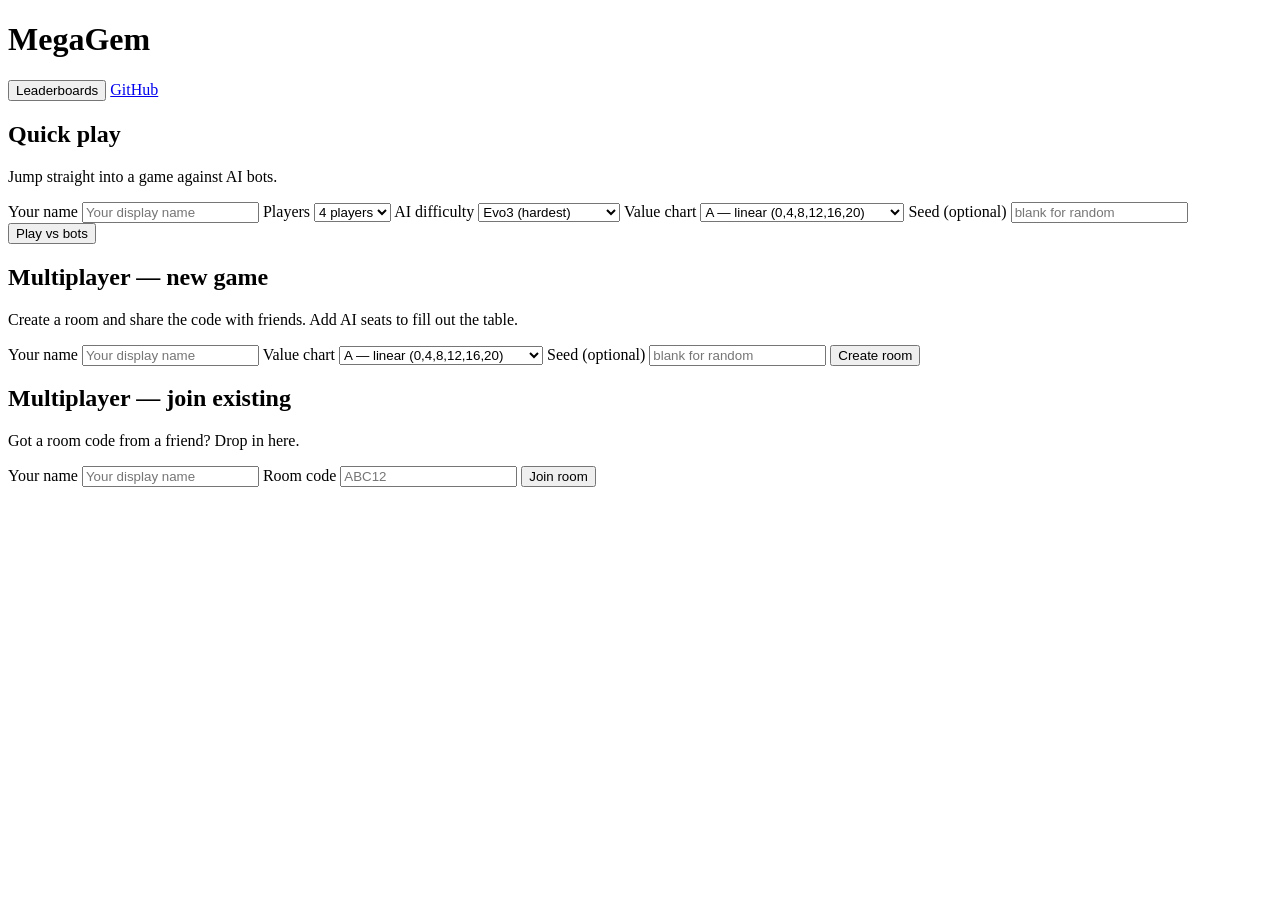
==== web/index.html @ e4fd19e8 "Replace single-player mode with quick-play room filled with bots Remove the standalone offline singl" ====
<!DOCTYPE html>
<html lang="en">
<head>
    <meta charset="UTF-8">
    <meta name="viewport" content="width=device-width, initial-scale=1.0">
    <title>MegaGem</title>
    <link rel="stylesheet" href="/static/style.css">
</head>
<body>
    <header class="topbar">
        <h1>MegaGem</h1>
        <div class="topbar-actions">
            <span id="conn-status" class="conn-status" hidden></span>
            <button id="topbar-leaderboard" class="ghost">Leaderboards</button>
            <a href="https://github.com/Lachy-Dauth/mega-gem" class="ghost" target="_blank" rel="noopener">GitHub</a>
            <button id="leave" class="ghost" hidden>Leave room</button>
        </div>
    </header>

    <main id="app">

        <!-- ===================== MENU ===================== -->
        <section id="screen-menu" class="screen">
            <div class="card">
                <h2>Quick play</h2>
                <p class="muted">Jump straight into a game against AI bots.</p>
                <label class="field">
                    <span>Your name</span>
                    <input id="menu-name-quick" type="text" maxlength="20" placeholder="Your display name">
                </label>
                <label class="field">
                    <span>Players</span>
                    <select id="menu-num-players">
                        <option value="3">3 players</option>
                        <option value="4" selected>4 players</option>
                        <option value="5">5 players</option>
                    </select>
                </label>
                <label class="field">
                    <span>AI difficulty</span>
                    <select id="menu-ai-kind">
                        <option value="random">Random (very easy)</option>
                        <option value="heuristic">Heuristic (medium)</option>
                        <option value="evolved">Evolved (hard)</option>
                        <option value="evo2">Evo2 (harder)</option>
                        <option value="evo3" selected>Evo3 (hardest)</option>
                    </select>
                </label>
                <label class="field">
                    <span>Value chart</span>
                    <select id="menu-chart-quick">
                        <option value="A" selected>A — linear (0,4,8,12,16,20)</option>
                        <option value="B">B — reverse linear (20..0)</option>
                        <option value="C">C — slow start (0,2,5,9,14,20)</option>
                        <option value="D">D — penalised end (20..0)</option>
                        <option value="E">E — peaks at 3 (0,4,10,18,6,0)</option>
                    </select>
                </label>
                <label class="field">
                    <span>Seed (optional)</span>
                    <input id="menu-seed-quick" type="number" placeholder="blank for random">
                </label>
                <button id="menu-quick-play" class="primary">Play vs bots</button>
            </div>

            <div class="card">
                <h2>Multiplayer — new game</h2>
                <p class="muted">Create a room and share the code with friends. Add AI seats
                to fill out the table.</p>
                <label class="field">
                    <span>Your name</span>
                    <input id="menu-name" type="text" maxlength="20" placeholder="Your display name">
                </label>
                <label class="field">
                    <span>Value chart</span>
                    <select id="menu-chart">
                        <option value="A" selected>A — linear (0,4,8,12,16,20)</option>
                        <option value="B">B — reverse linear (20..0)</option>
                        <option value="C">C — slow start (0,2,5,9,14,20)</option>
                        <option value="D">D — penalised end (20..0)</option>
                        <option value="E">E — peaks at 3 (0,4,10,18,6,0)</option>
                    </select>
                </label>
                <label class="field">
                    <span>Seed (optional)</span>
                    <input id="menu-seed" type="number" placeholder="blank for random">
                </label>
                <button id="menu-create" class="primary">Create room</button>
            </div>

            <div class="card">
                <h2>Multiplayer — join existing</h2>
                <p class="muted">Got a room code from a friend? Drop in here.</p>
                <label class="field">
                    <span>Your name</span>
                    <input id="menu-name-join" type="text" maxlength="20" placeholder="Your display name">
                </label>
                <label class="field">
                    <span>Room code</span>
                    <input id="menu-code" type="text" maxlength="8" placeholder="ABC12" autocapitalize="characters" style="text-transform: uppercase">
                </label>
                <button id="menu-join" class="primary">Join room</button>
            </div>
        </section>

        <!-- ===================== LOBBY ===================== -->
        <section id="screen-lobby" class="screen" hidden>
            <div class="card">
                <h2>Room <span id="lobby-code" class="mono"></span></h2>
                <p class="muted">Share the code (or the URL) so friends can join.</p>
                <div class="row">
                    <label class="field grow">
                        <span>Value chart</span>
                        <select id="lobby-chart" disabled>
                            <option value="A">A — linear</option>
                            <option value="B">B — reverse linear</option>
                            <option value="C">C — slow start</option>
                            <option value="D">D — penalised end</option>
                            <option value="E">E — peaks at 3</option>
                        </select>
                    </label>
                    <label class="field grow">
                        <span>Seed</span>
                        <input id="lobby-seed" type="number" placeholder="random" disabled>
                    </label>
                </div>

                <h3>Seats (<span id="lobby-count">0</span>/5)</h3>
                <ul id="lobby-slots" class="slot-list"></ul>

                <div id="host-controls" class="row" hidden>
                    <label class="field grow">
                        <span>Add AI</span>
                        <select id="lobby-ai-kind">
                            <option value="random">Random (very easy)</option>
                            <option value="heuristic">Heuristic (medium)</option>
                            <option value="evolved">Evolved (hard)</option>
                            <option value="evo2">Evo2 (harder)</option>
                            <option value="evo3" selected>Evo3 (hardest)</option>
                        </select>
                    </label>
                    <button id="lobby-add-ai" class="secondary">Add AI seat</button>
                </div>
                <button id="lobby-start" class="primary" hidden>Start game</button>
                <p id="lobby-status" class="muted"></p>
            </div>
        </section>

        <!-- ===================== GAME ===================== -->
        <section id="screen-game" class="screen" hidden>
            <div class="game-grid">
                <!-- Public board -->
                <div class="card board">
                    <div class="board-header">
                        <span>Round <b id="g-round">0</b></span>
                        <span>Chart <b id="g-chart">A</b></span>
                        <span>Auction left: <b id="g-auction-left">0</b></span>
                        <span>Gem deck: <b id="g-gem-left">0</b></span>
                    </div>
                    <div class="auction-row">
                        <div>
                            <h3>Up for auction</h3>
                            <div id="g-auction" class="auction-card">—</div>
                        </div>
                        <div class="grow">
                            <h3>Revealed gems</h3>
                            <div id="g-revealed" class="gem-row"></div>
                        </div>
                    </div>
                    <div>
                        <h3>Value display</h3>
                        <div id="g-display" class="gem-row"></div>
                    </div>
                    <div>
                        <h3>Active missions</h3>
                        <ul id="g-missions" class="mission-list"></ul>
                    </div>
                </div>

                <!-- Players -->
                <div class="card">
                    <h3>Players</h3>
                    <ul id="g-players" class="player-list"></ul>
                </div>

                <!-- Your seat -->
                <div class="card you">
                    <h3>You — <span id="g-you-name"></span></h3>
                    <div class="you-stats">
                        <span>Coins: <b id="g-you-coins">0</b></span>
                        <span>Hand: <span id="g-you-hand-count">0</span></span>
                    </div>
                    <div>
                        <h4>Your hand</h4>
                        <div id="g-you-hand" class="gem-row"></div>
                    </div>
                    <div>
                        <h4>Your collection</h4>
                        <div id="g-you-collection" class="gem-row"></div>
                    </div>
                    <div id="g-bid-panel" hidden>
                        <h4>Your bid</h4>
                        <p class="muted" id="g-bid-hint"></p>
                        <div class="row">
                            <input id="g-bid-input" type="number" min="0" value="0">
                            <button id="g-bid-submit" class="primary">Submit</button>
                        </div>
                    </div>
                    <div id="g-reveal-panel" hidden>
                        <h4>Choose a gem to reveal</h4>
                        <p class="muted">Click one of your hand gems above to reveal it into the value display.</p>
                    </div>
                    <div id="g-waiting" class="muted"></div>
                </div>

                <!-- Log -->
                <div class="card log-card">
                    <h3>Round log</h3>
                    <div id="g-log" class="log"></div>
                </div>
            </div>
        </section>

        <!-- ===================== LEADERBOARD ===================== -->
        <section id="screen-leaderboard" class="screen" hidden>
            <div class="card leaderboard-card">
                <h2>Bot leaderboards</h2>
                <p class="muted">
                    Win rate of each AI bot across recorded multiplayer games
                    where there was exactly one human seat. Updates whenever a
                    game finishes on this server.
                </p>
                <div id="leaderboard-stats" class="muted leaderboard-stats"></div>
                <div id="leaderboard-tables" class="leaderboard-tables">
                    <p class="muted">Loading…</p>
                </div>
                <div class="row">
                    <button id="leaderboard-refresh" class="secondary">Refresh</button>
                    <button id="leaderboard-back" class="primary">Back</button>
                </div>
            </div>
        </section>

        <!-- ===================== SCORES ===================== -->
        <section id="screen-end" class="screen" hidden>
            <div class="card">
                <h2>Final scores</h2>
                <ol id="end-scores" class="score-list"></ol>
                <button id="end-back" class="primary">Back to menu</button>
            </div>
        </section>

        <!-- ===================== CHAT (lobby + game) ===================== -->
        <div id="chat-panel" class="card chat-card" hidden>
            <h3>Chat</h3>
            <div id="chat-messages" class="chat-messages"></div>
            <form id="chat-form" class="chat-input-row" autocomplete="off">
                <input id="chat-input" type="text" maxlength="200" placeholder="Say something…">
                <button id="chat-send" type="submit" class="secondary">Send</button>
            </form>
        </div>

    </main>

    <div id="toast" class="toast" hidden></div>

    <script src="/static/app.js" type="module"></script>
</body>
</html>
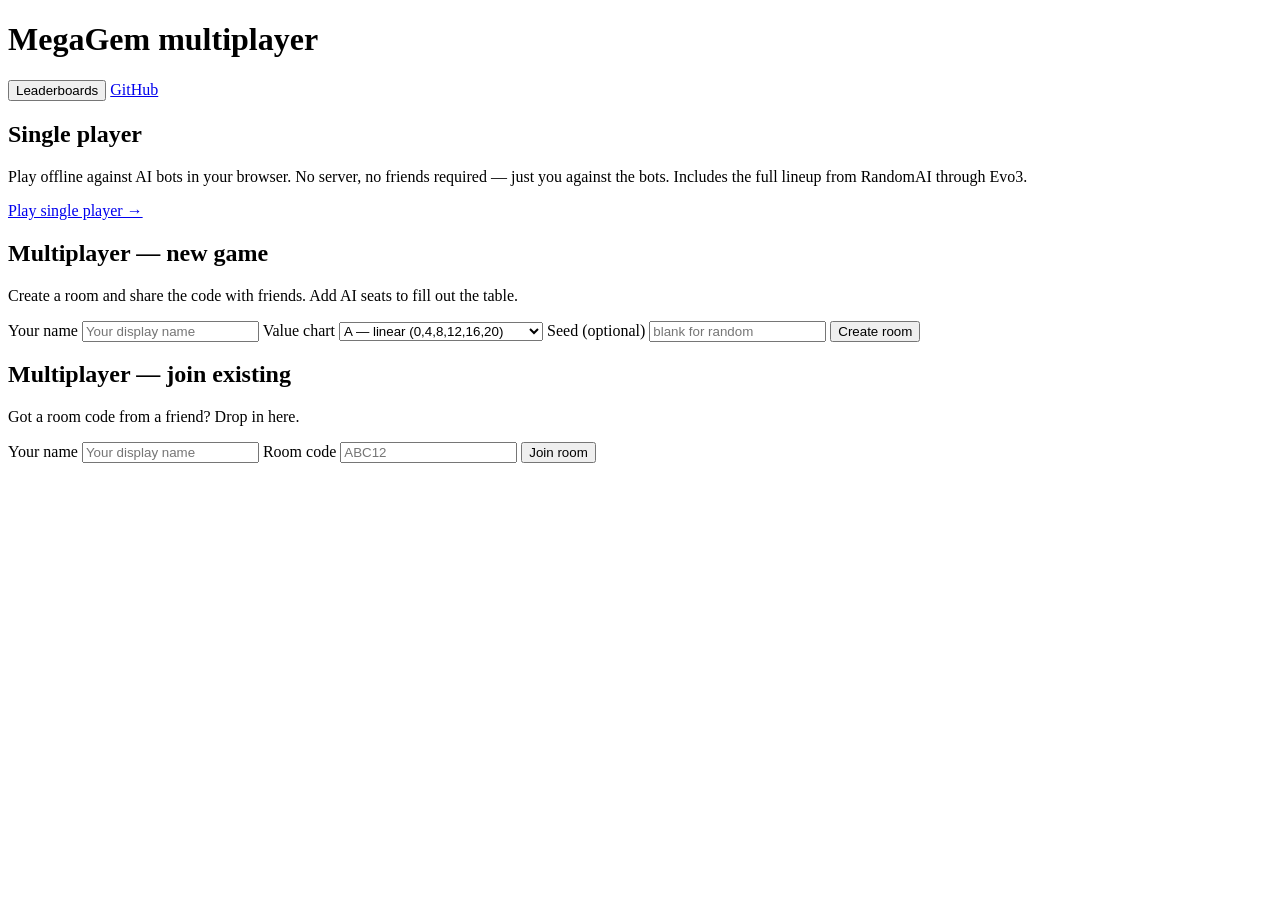
==== commit 475a4f03: "Redesign desktop game layout to 3 columns: game | log | chat On desktop (>=1100px), the game screen " ====
--- a/web/index.html
+++ b/web/index.html
@@ -3,12 +3,12 @@
 <head>
     <meta charset="UTF-8">
     <meta name="viewport" content="width=device-width, initial-scale=1.0">
-    <title>MegaGem</title>
+    <title>MegaGem Multiplayer</title>
     <link rel="stylesheet" href="/static/style.css">
 </head>
 <body>
     <header class="topbar">
-        <h1>MegaGem</h1>
+        <h1>MegaGem <span class="subtle">multiplayer</span></h1>
         <div class="topbar-actions">
             <span id="conn-status" class="conn-status" hidden></span>
             <button id="topbar-leaderboard" class="ghost">Leaderboards</button>
@@ -21,46 +21,14 @@
 
         <!-- ===================== MENU ===================== -->
         <section id="screen-menu" class="screen">
-            <div class="card">
-                <h2>Quick play</h2>
-                <p class="muted">Jump straight into a game against AI bots.</p>
-                <label class="field">
-                    <span>Your name</span>
-                    <input id="menu-name-quick" type="text" maxlength="20" placeholder="Your display name">
-                </label>
-                <label class="field">
-                    <span>Players</span>
-                    <select id="menu-num-players">
-                        <option value="3">3 players</option>
-                        <option value="4" selected>4 players</option>
-                        <option value="5">5 players</option>
-                    </select>
-                </label>
-                <label class="field">
-                    <span>AI difficulty</span>
-                    <select id="menu-ai-kind">
-                        <option value="random">Random (very easy)</option>
-                        <option value="heuristic">Heuristic (medium)</option>
-                        <option value="evolved">Evolved (hard)</option>
-                        <option value="evo2">Evo2 (harder)</option>
-                        <option value="evo3" selected>Evo3 (hardest)</option>
-                    </select>
-                </label>
-                <label class="field">
-                    <span>Value chart</span>
-                    <select id="menu-chart-quick">
-                        <option value="A" selected>A — linear (0,4,8,12,16,20)</option>
-                        <option value="B">B — reverse linear (20..0)</option>
-                        <option value="C">C — slow start (0,2,5,9,14,20)</option>
-                        <option value="D">D — penalised end (20..0)</option>
-                        <option value="E">E — peaks at 3 (0,4,10,18,6,0)</option>
-                    </select>
-                </label>
-                <label class="field">
-                    <span>Seed (optional)</span>
-                    <input id="menu-seed-quick" type="number" placeholder="blank for random">
-                </label>
-                <button id="menu-quick-play" class="primary">Play vs bots</button>
+            <div class="card single-player-card">
+                <h2>Single player</h2>
+                <p class="muted">Play offline against AI bots in your browser. No server, no
+                friends required — just you against the bots. Includes the
+                full lineup from RandomAI through Evo3.</p>
+                <a id="menu-singleplayer" class="primary button-link" href="/play/">
+                    Play single player →
+                </a>
             </div>
 
             <div class="card">
@@ -148,76 +116,81 @@
 
         <!-- ===================== GAME ===================== -->
         <section id="screen-game" class="screen" hidden>
-            <div class="game-grid">
-                <!-- Public board -->
-                <div class="card board">
-                    <div class="board-header">
-                        <span>Round <b id="g-round">0</b></span>
-                        <span>Chart <b id="g-chart">A</b></span>
-                        <span>Auction left: <b id="g-auction-left">0</b></span>
-                        <span>Gem deck: <b id="g-gem-left">0</b></span>
+            <div class="game-layout">
+                <!-- Column 1: Game -->
+                <div class="game-main">
+                    <!-- Public board -->
+                    <div class="card board">
+                        <div class="board-header">
+                            <span>Round <b id="g-round">0</b></span>
+                            <span>Chart <b id="g-chart">A</b></span>
+                            <span>Auction left: <b id="g-auction-left">0</b></span>
+                            <span>Gem deck: <b id="g-gem-left">0</b></span>
+                        </div>
+                        <div class="auction-row">
+                            <div>
+                                <h3>Up for auction</h3>
+                                <div id="g-auction" class="auction-card">—</div>
+                            </div>
+                            <div class="grow">
+                                <h3>Revealed gems</h3>
+                                <div id="g-revealed" class="gem-row"></div>
+                            </div>
+                        </div>
+                        <div>
+                            <h3>Value display</h3>
+                            <div id="g-display" class="gem-row"></div>
+                        </div>
+                        <div>
+                            <h3>Active missions</h3>
+                            <ul id="g-missions" class="mission-list"></ul>
+                        </div>
                     </div>
-                    <div class="auction-row">
-                        <div>
-                            <h3>Up for auction</h3>
-                            <div id="g-auction" class="auction-card">—</div>
-                        </div>
-                        <div class="grow">
-                            <h3>Revealed gems</h3>
-                            <div id="g-revealed" class="gem-row"></div>
-                        </div>
+
+                    <!-- Players -->
+                    <div class="card">
+                        <h3>Players</h3>
+                        <ul id="g-players" class="player-list"></ul>
                     </div>
-                    <div>
-                        <h3>Value display</h3>
-                        <div id="g-display" class="gem-row"></div>
+
+                    <!-- Your seat -->
+                    <div class="card you">
+                        <h3>You — <span id="g-you-name"></span></h3>
+                        <div class="you-stats">
+                            <span>Coins: <b id="g-you-coins">0</b></span>
+                            <span>Hand: <span id="g-you-hand-count">0</span></span>
+                        </div>
+                        <div>
+                            <h4>Your hand</h4>
+                            <div id="g-you-hand" class="gem-row"></div>
+                        </div>
+                        <div>
+                            <h4>Your collection</h4>
+                            <div id="g-you-collection" class="gem-row"></div>
+                        </div>
+                        <div id="g-bid-panel" hidden>
+                            <h4>Your bid</h4>
+                            <p class="muted" id="g-bid-hint"></p>
+                            <div class="row">
+                                <input id="g-bid-input" type="number" min="0" value="0">
+                                <button id="g-bid-submit" class="primary">Submit</button>
+                            </div>
+                        </div>
+                        <div id="g-reveal-panel" hidden>
+                            <h4>Choose a gem to reveal</h4>
+                            <p class="muted">Click one of your hand gems above to reveal it into the value display.</p>
+                        </div>
+                        <div id="g-waiting" class="muted"></div>
                     </div>
-                    <div>
-                        <h3>Active missions</h3>
-                        <ul id="g-missions" class="mission-list"></ul>
-                    </div>
-                </div>
-
-                <!-- Players -->
-                <div class="card">
-                    <h3>Players</h3>
-                    <ul id="g-players" class="player-list"></ul>
-                </div>
-
-                <!-- Your seat -->
-                <div class="card you">
-                    <h3>You — <span id="g-you-name"></span></h3>
-                    <div class="you-stats">
-                        <span>Coins: <b id="g-you-coins">0</b></span>
-                        <span>Hand: <span id="g-you-hand-count">0</span></span>
-                    </div>
-                    <div>
-                        <h4>Your hand</h4>
-                        <div id="g-you-hand" class="gem-row"></div>
-                    </div>
-                    <div>
-                        <h4>Your collection</h4>
-                        <div id="g-you-collection" class="gem-row"></div>
-                    </div>
-                    <div id="g-bid-panel" hidden>
-                        <h4>Your bid</h4>
-                        <p class="muted" id="g-bid-hint"></p>
-                        <div class="row">
-                            <input id="g-bid-input" type="number" min="0" value="0">
-                            <button id="g-bid-submit" class="primary">Submit</button>
-                        </div>
-                    </div>
-                    <div id="g-reveal-panel" hidden>
-                        <h4>Choose a gem to reveal</h4>
-                        <p class="muted">Click one of your hand gems above to reveal it into the value display.</p>
-                    </div>
-                    <div id="g-waiting" class="muted"></div>
-                </div>
-
-                <!-- Log -->
+                </div>
+
+                <!-- Column 2: Log -->
                 <div class="card log-card">
                     <h3>Round log</h3>
                     <div id="g-log" class="log"></div>
                 </div>
+
+                <!-- Column 3: Chat is moved here by JS on game screen -->
             </div>
         </section>
 
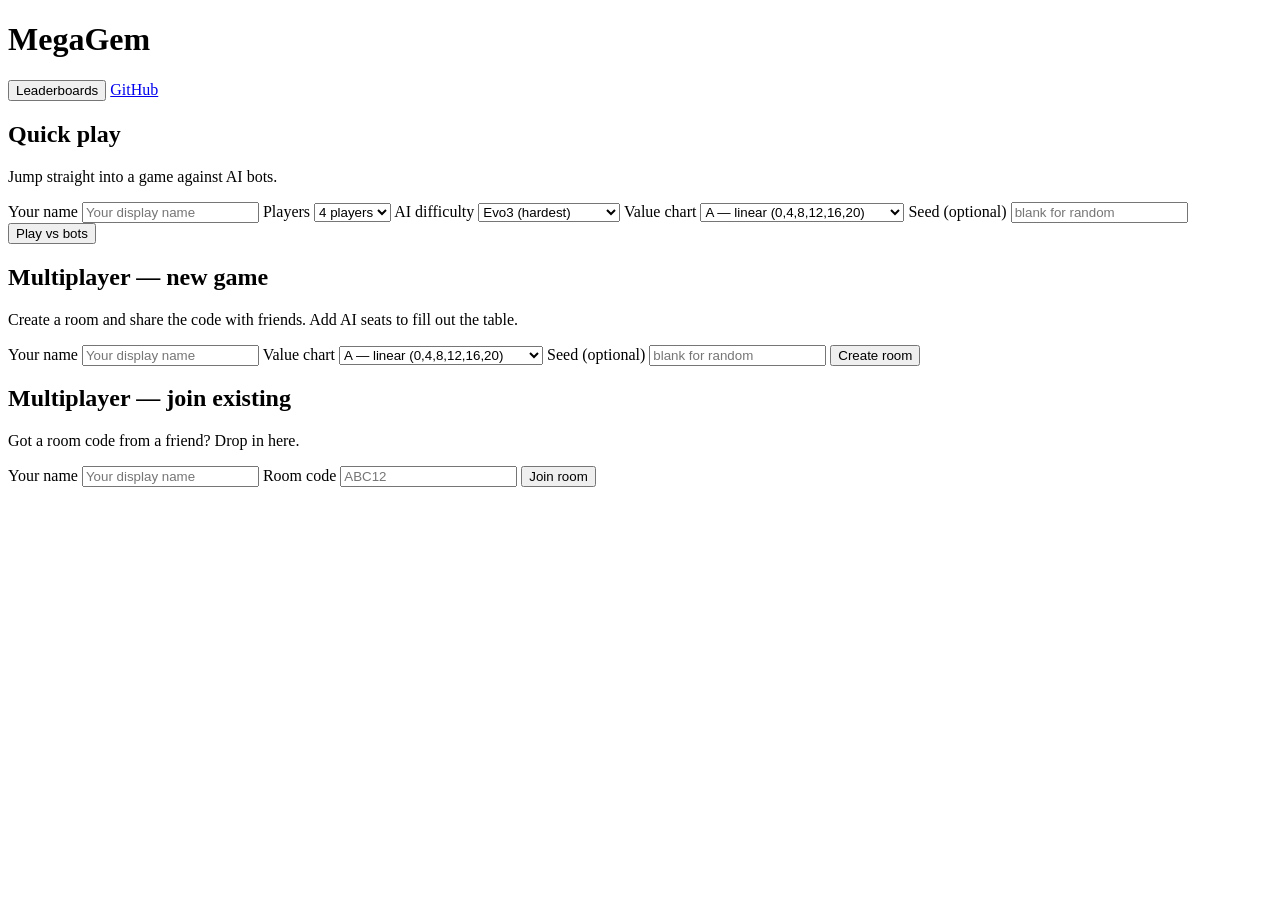
==== commit 20e85126: "Merge pull request #4 from Lachy-Dauth/claude/replace-single-player-bots-7nPNJ Remove offline single" ====
--- a/web/index.html
+++ b/web/index.html
@@ -3,12 +3,12 @@
 <head>
     <meta charset="UTF-8">
     <meta name="viewport" content="width=device-width, initial-scale=1.0">
-    <title>MegaGem Multiplayer</title>
+    <title>MegaGem</title>
     <link rel="stylesheet" href="/static/style.css">
 </head>
 <body>
     <header class="topbar">
-        <h1>MegaGem <span class="subtle">multiplayer</span></h1>
+        <h1>MegaGem</h1>
         <div class="topbar-actions">
             <span id="conn-status" class="conn-status" hidden></span>
             <button id="topbar-leaderboard" class="ghost">Leaderboards</button>
@@ -21,14 +21,46 @@
 
         <!-- ===================== MENU ===================== -->
         <section id="screen-menu" class="screen">
-            <div class="card single-player-card">
-                <h2>Single player</h2>
-                <p class="muted">Play offline against AI bots in your browser. No server, no
-                friends required — just you against the bots. Includes the
-                full lineup from RandomAI through Evo3.</p>
-                <a id="menu-singleplayer" class="primary button-link" href="/play/">
-                    Play single player →
-                </a>
+            <div class="card">
+                <h2>Quick play</h2>
+                <p class="muted">Jump straight into a game against AI bots.</p>
+                <label class="field">
+                    <span>Your name</span>
+                    <input id="menu-name-quick" type="text" maxlength="20" placeholder="Your display name">
+                </label>
+                <label class="field">
+                    <span>Players</span>
+                    <select id="menu-num-players">
+                        <option value="3">3 players</option>
+                        <option value="4" selected>4 players</option>
+                        <option value="5">5 players</option>
+                    </select>
+                </label>
+                <label class="field">
+                    <span>AI difficulty</span>
+                    <select id="menu-ai-kind">
+                        <option value="random">Random (very easy)</option>
+                        <option value="heuristic">Heuristic (medium)</option>
+                        <option value="evolved">Evolved (hard)</option>
+                        <option value="evo2">Evo2 (harder)</option>
+                        <option value="evo3" selected>Evo3 (hardest)</option>
+                    </select>
+                </label>
+                <label class="field">
+                    <span>Value chart</span>
+                    <select id="menu-chart-quick">
+                        <option value="A" selected>A — linear (0,4,8,12,16,20)</option>
+                        <option value="B">B — reverse linear (20..0)</option>
+                        <option value="C">C — slow start (0,2,5,9,14,20)</option>
+                        <option value="D">D — penalised end (20..0)</option>
+                        <option value="E">E — peaks at 3 (0,4,10,18,6,0)</option>
+                    </select>
+                </label>
+                <label class="field">
+                    <span>Seed (optional)</span>
+                    <input id="menu-seed-quick" type="number" placeholder="blank for random">
+                </label>
+                <button id="menu-quick-play" class="primary">Play vs bots</button>
             </div>
 
             <div class="card">
@@ -116,81 +148,76 @@
 
         <!-- ===================== GAME ===================== -->
         <section id="screen-game" class="screen" hidden>
-            <div class="game-layout">
-                <!-- Column 1: Game -->
-                <div class="game-main">
-                    <!-- Public board -->
-                    <div class="card board">
-                        <div class="board-header">
-                            <span>Round <b id="g-round">0</b></span>
-                            <span>Chart <b id="g-chart">A</b></span>
-                            <span>Auction left: <b id="g-auction-left">0</b></span>
-                            <span>Gem deck: <b id="g-gem-left">0</b></span>
+            <div class="game-grid">
+                <!-- Public board -->
+                <div class="card board">
+                    <div class="board-header">
+                        <span>Round <b id="g-round">0</b></span>
+                        <span>Chart <b id="g-chart">A</b></span>
+                        <span>Auction left: <b id="g-auction-left">0</b></span>
+                        <span>Gem deck: <b id="g-gem-left">0</b></span>
+                    </div>
+                    <div class="auction-row">
+                        <div>
+                            <h3>Up for auction</h3>
+                            <div id="g-auction" class="auction-card">—</div>
                         </div>
-                        <div class="auction-row">
-                            <div>
-                                <h3>Up for auction</h3>
-                                <div id="g-auction" class="auction-card">—</div>
-                            </div>
-                            <div class="grow">
-                                <h3>Revealed gems</h3>
-                                <div id="g-revealed" class="gem-row"></div>
-                            </div>
+                        <div class="grow">
+                            <h3>Revealed gems</h3>
+                            <div id="g-revealed" class="gem-row"></div>
                         </div>
-                        <div>
-                            <h3>Value display</h3>
-                            <div id="g-display" class="gem-row"></div>
+                    </div>
+                    <div>
+                        <h3>Value display</h3>
+                        <div id="g-display" class="gem-row"></div>
+                    </div>
+                    <div>
+                        <h3>Active missions</h3>
+                        <ul id="g-missions" class="mission-list"></ul>
+                    </div>
+                </div>
+
+                <!-- Players -->
+                <div class="card">
+                    <h3>Players</h3>
+                    <ul id="g-players" class="player-list"></ul>
+                </div>
+
+                <!-- Your seat -->
+                <div class="card you">
+                    <h3>You — <span id="g-you-name"></span></h3>
+                    <div class="you-stats">
+                        <span>Coins: <b id="g-you-coins">0</b></span>
+                        <span>Hand: <span id="g-you-hand-count">0</span></span>
+                    </div>
+                    <div>
+                        <h4>Your hand</h4>
+                        <div id="g-you-hand" class="gem-row"></div>
+                    </div>
+                    <div>
+                        <h4>Your collection</h4>
+                        <div id="g-you-collection" class="gem-row"></div>
+                    </div>
+                    <div id="g-bid-panel" hidden>
+                        <h4>Your bid</h4>
+                        <p class="muted" id="g-bid-hint"></p>
+                        <div class="row">
+                            <input id="g-bid-input" type="number" min="0" value="0">
+                            <button id="g-bid-submit" class="primary">Submit</button>
                         </div>
-                        <div>
-                            <h3>Active missions</h3>
-                            <ul id="g-missions" class="mission-list"></ul>
-                        </div>
-                    </div>
-
-                    <!-- Players -->
-                    <div class="card">
-                        <h3>Players</h3>
-                        <ul id="g-players" class="player-list"></ul>
-                    </div>
-
-                    <!-- Your seat -->
-                    <div class="card you">
-                        <h3>You — <span id="g-you-name"></span></h3>
-                        <div class="you-stats">
-                            <span>Coins: <b id="g-you-coins">0</b></span>
-                            <span>Hand: <span id="g-you-hand-count">0</span></span>
-                        </div>
-                        <div>
-                            <h4>Your hand</h4>
-                            <div id="g-you-hand" class="gem-row"></div>
-                        </div>
-                        <div>
-                            <h4>Your collection</h4>
-                            <div id="g-you-collection" class="gem-row"></div>
-                        </div>
-                        <div id="g-bid-panel" hidden>
-                            <h4>Your bid</h4>
-                            <p class="muted" id="g-bid-hint"></p>
-                            <div class="row">
-                                <input id="g-bid-input" type="number" min="0" value="0">
-                                <button id="g-bid-submit" class="primary">Submit</button>
-                            </div>
-                        </div>
-                        <div id="g-reveal-panel" hidden>
-                            <h4>Choose a gem to reveal</h4>
-                            <p class="muted">Click one of your hand gems above to reveal it into the value display.</p>
-                        </div>
-                        <div id="g-waiting" class="muted"></div>
-                    </div>
-                </div>
-
-                <!-- Column 2: Log -->
+                    </div>
+                    <div id="g-reveal-panel" hidden>
+                        <h4>Choose a gem to reveal</h4>
+                        <p class="muted">Click one of your hand gems above to reveal it into the value display.</p>
+                    </div>
+                    <div id="g-waiting" class="muted"></div>
+                </div>
+
+                <!-- Log -->
                 <div class="card log-card">
                     <h3>Round log</h3>
                     <div id="g-log" class="log"></div>
                 </div>
-
-                <!-- Column 3: Chat is moved here by JS on game screen -->
             </div>
         </section>
 
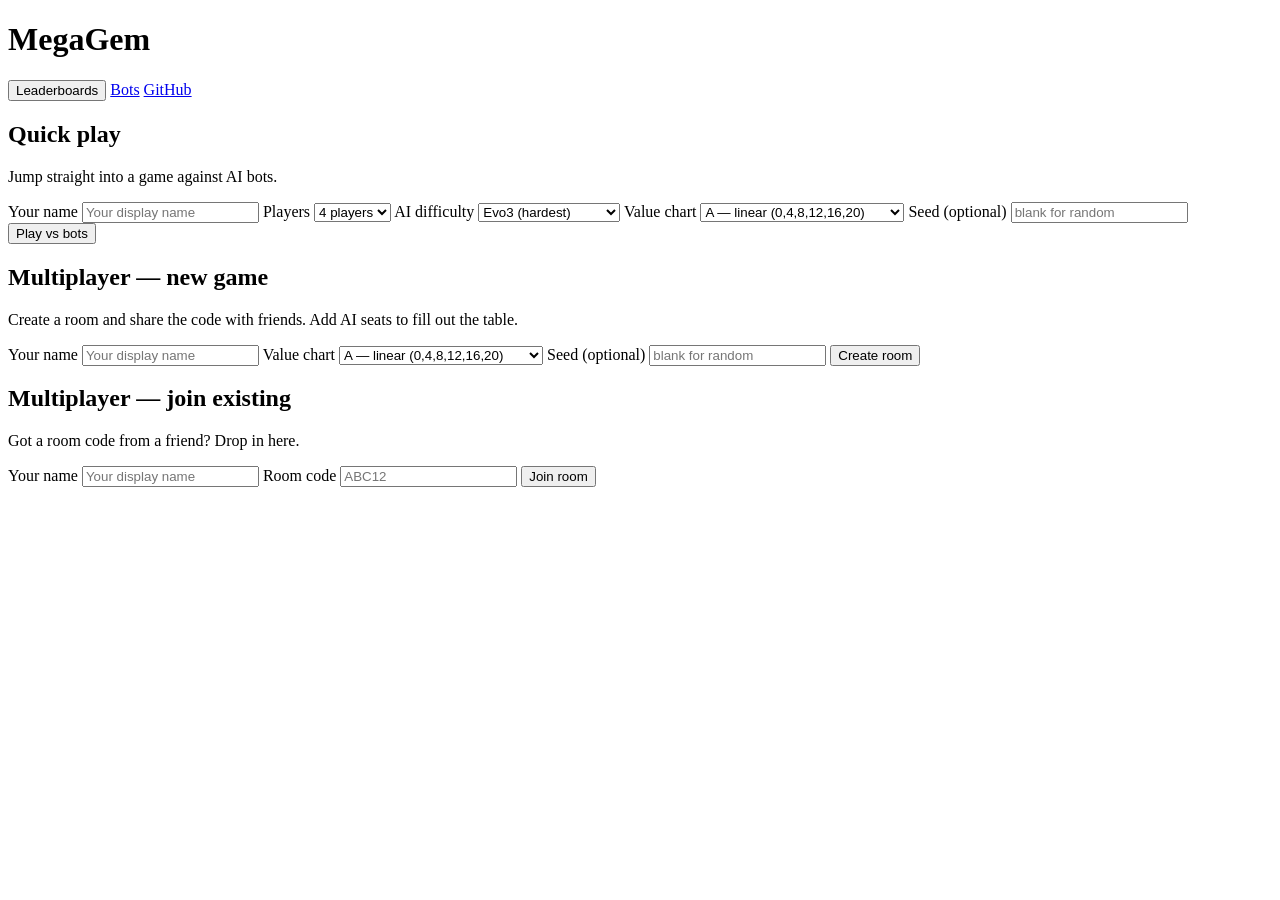
==== commit 3174e633: "Add bot description page starting with Random AI New /bots page describing how each AI opponent work" ====
--- a/web/index.html
+++ b/web/index.html
@@ -12,6 +12,7 @@
         <div class="topbar-actions">
             <span id="conn-status" class="conn-status" hidden></span>
             <button id="topbar-leaderboard" class="ghost">Leaderboards</button>
+            <a href="/bots" class="ghost">Bots</a>
             <a href="https://github.com/Lachy-Dauth/mega-gem" class="ghost" target="_blank" rel="noopener">GitHub</a>
             <button id="leave" class="ghost" hidden>Leave room</button>
         </div>
@@ -148,76 +149,81 @@
 
         <!-- ===================== GAME ===================== -->
         <section id="screen-game" class="screen" hidden>
-            <div class="game-grid">
-                <!-- Public board -->
-                <div class="card board">
-                    <div class="board-header">
-                        <span>Round <b id="g-round">0</b></span>
-                        <span>Chart <b id="g-chart">A</b></span>
-                        <span>Auction left: <b id="g-auction-left">0</b></span>
-                        <span>Gem deck: <b id="g-gem-left">0</b></span>
+            <div class="game-layout">
+                <!-- Column 1: Game -->
+                <div class="game-main">
+                    <!-- Public board -->
+                    <div class="card board">
+                        <div class="board-header">
+                            <span>Round <b id="g-round">0</b></span>
+                            <span>Chart <b id="g-chart">A</b></span>
+                            <span>Auction left: <b id="g-auction-left">0</b></span>
+                            <span>Gem deck: <b id="g-gem-left">0</b></span>
+                        </div>
+                        <div class="auction-row">
+                            <div>
+                                <h3>Up for auction</h3>
+                                <div id="g-auction" class="auction-card">—</div>
+                            </div>
+                            <div class="grow">
+                                <h3>Revealed gems</h3>
+                                <div id="g-revealed" class="gem-row"></div>
+                            </div>
+                        </div>
+                        <div>
+                            <h3>Value display</h3>
+                            <div id="g-display" class="gem-row"></div>
+                        </div>
+                        <div>
+                            <h3>Active missions</h3>
+                            <ul id="g-missions" class="mission-list"></ul>
+                        </div>
                     </div>
-                    <div class="auction-row">
-                        <div>
-                            <h3>Up for auction</h3>
-                            <div id="g-auction" class="auction-card">—</div>
-                        </div>
-                        <div class="grow">
-                            <h3>Revealed gems</h3>
-                            <div id="g-revealed" class="gem-row"></div>
-                        </div>
+
+                    <!-- Players -->
+                    <div class="card">
+                        <h3>Players</h3>
+                        <ul id="g-players" class="player-list"></ul>
                     </div>
-                    <div>
-                        <h3>Value display</h3>
-                        <div id="g-display" class="gem-row"></div>
+
+                    <!-- Your seat -->
+                    <div class="card you">
+                        <h3>You — <span id="g-you-name"></span></h3>
+                        <div class="you-stats">
+                            <span>Coins: <b id="g-you-coins">0</b></span>
+                            <span>Hand: <span id="g-you-hand-count">0</span></span>
+                        </div>
+                        <div>
+                            <h4>Your hand</h4>
+                            <div id="g-you-hand" class="gem-row"></div>
+                        </div>
+                        <div>
+                            <h4>Your collection</h4>
+                            <div id="g-you-collection" class="gem-row"></div>
+                        </div>
+                        <div id="g-bid-panel" hidden>
+                            <h4>Your bid</h4>
+                            <p class="muted" id="g-bid-hint"></p>
+                            <div class="row">
+                                <input id="g-bid-input" type="number" min="0" value="0">
+                                <button id="g-bid-submit" class="primary">Submit</button>
+                            </div>
+                        </div>
+                        <div id="g-reveal-panel" hidden>
+                            <h4>Choose a gem to reveal</h4>
+                            <p class="muted">Click one of your hand gems above to reveal it into the value display.</p>
+                        </div>
+                        <div id="g-waiting" class="muted"></div>
                     </div>
-                    <div>
-                        <h3>Active missions</h3>
-                        <ul id="g-missions" class="mission-list"></ul>
-                    </div>
-                </div>
-
-                <!-- Players -->
-                <div class="card">
-                    <h3>Players</h3>
-                    <ul id="g-players" class="player-list"></ul>
-                </div>
-
-                <!-- Your seat -->
-                <div class="card you">
-                    <h3>You — <span id="g-you-name"></span></h3>
-                    <div class="you-stats">
-                        <span>Coins: <b id="g-you-coins">0</b></span>
-                        <span>Hand: <span id="g-you-hand-count">0</span></span>
-                    </div>
-                    <div>
-                        <h4>Your hand</h4>
-                        <div id="g-you-hand" class="gem-row"></div>
-                    </div>
-                    <div>
-                        <h4>Your collection</h4>
-                        <div id="g-you-collection" class="gem-row"></div>
-                    </div>
-                    <div id="g-bid-panel" hidden>
-                        <h4>Your bid</h4>
-                        <p class="muted" id="g-bid-hint"></p>
-                        <div class="row">
-                            <input id="g-bid-input" type="number" min="0" value="0">
-                            <button id="g-bid-submit" class="primary">Submit</button>
-                        </div>
-                    </div>
-                    <div id="g-reveal-panel" hidden>
-                        <h4>Choose a gem to reveal</h4>
-                        <p class="muted">Click one of your hand gems above to reveal it into the value display.</p>
-                    </div>
-                    <div id="g-waiting" class="muted"></div>
-                </div>
-
-                <!-- Log -->
+                </div>
+
+                <!-- Column 2: Log -->
                 <div class="card log-card">
                     <h3>Round log</h3>
                     <div id="g-log" class="log"></div>
                 </div>
+
+                <!-- Column 3: Chat is moved here by JS on game screen -->
             </div>
         </section>
 
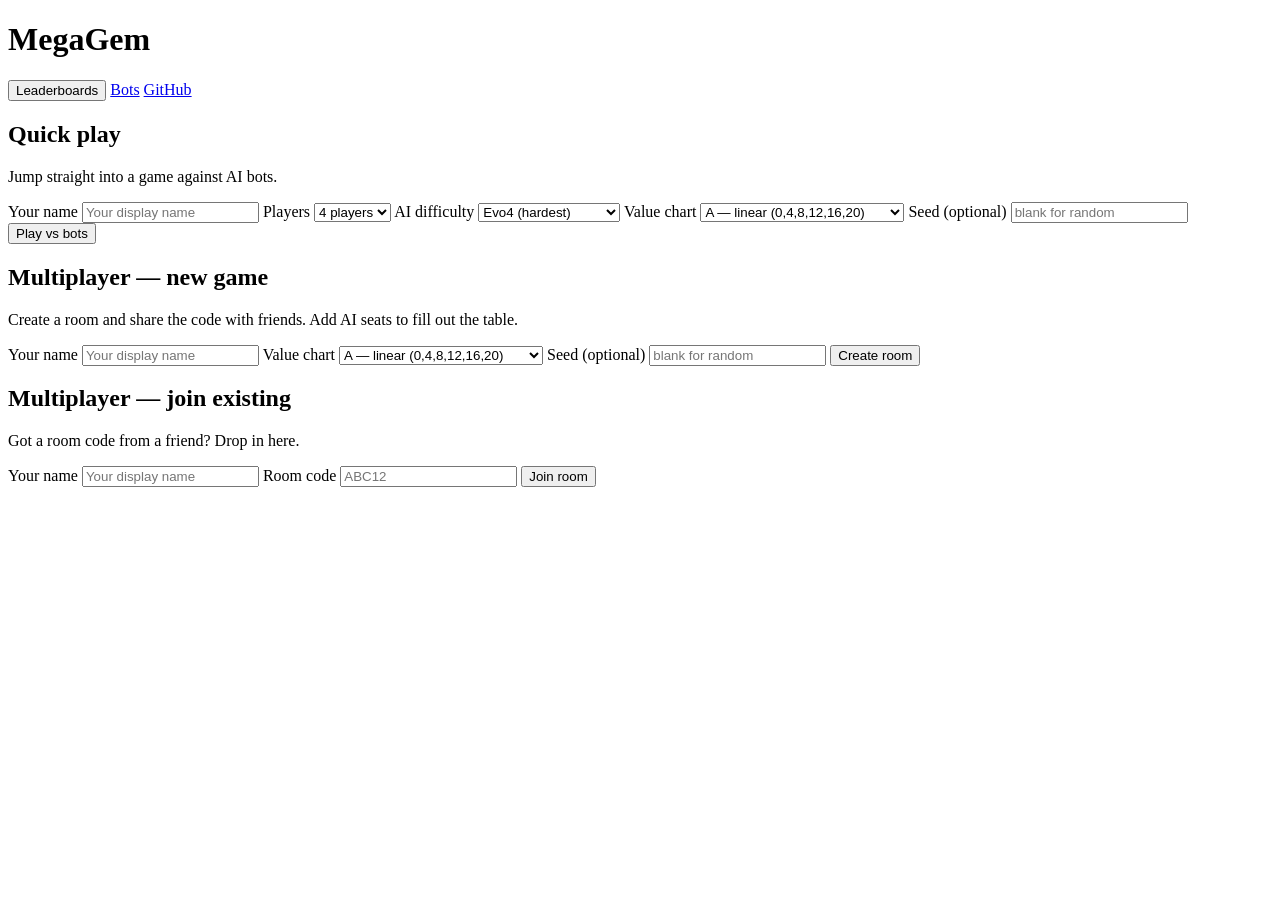
==== commit 21c252db: "Add Evo4 to the web bots page and AI dropdowns - Register Evo4 as a selectable AI in the quick-play " ====
--- a/web/index.html
+++ b/web/index.html
@@ -44,7 +44,8 @@
                         <option value="heuristic">Heuristic (medium)</option>
                         <option value="evolved">Evolved (hard)</option>
                         <option value="evo2">Evo2 (harder)</option>
-                        <option value="evo3" selected>Evo3 (hardest)</option>
+                        <option value="evo3">Evo3 (very hard)</option>
+                        <option value="evo4" selected>Evo4 (hardest)</option>
                     </select>
                 </label>
                 <label class="field">
@@ -137,7 +138,8 @@
                             <option value="heuristic">Heuristic (medium)</option>
                             <option value="evolved">Evolved (hard)</option>
                             <option value="evo2">Evo2 (harder)</option>
-                            <option value="evo3" selected>Evo3 (hardest)</option>
+                            <option value="evo3">Evo3 (very hard)</option>
+                            <option value="evo4" selected>Evo4 (hardest)</option>
                         </select>
                     </label>
                     <button id="lobby-add-ai" class="secondary">Add AI seat</button>
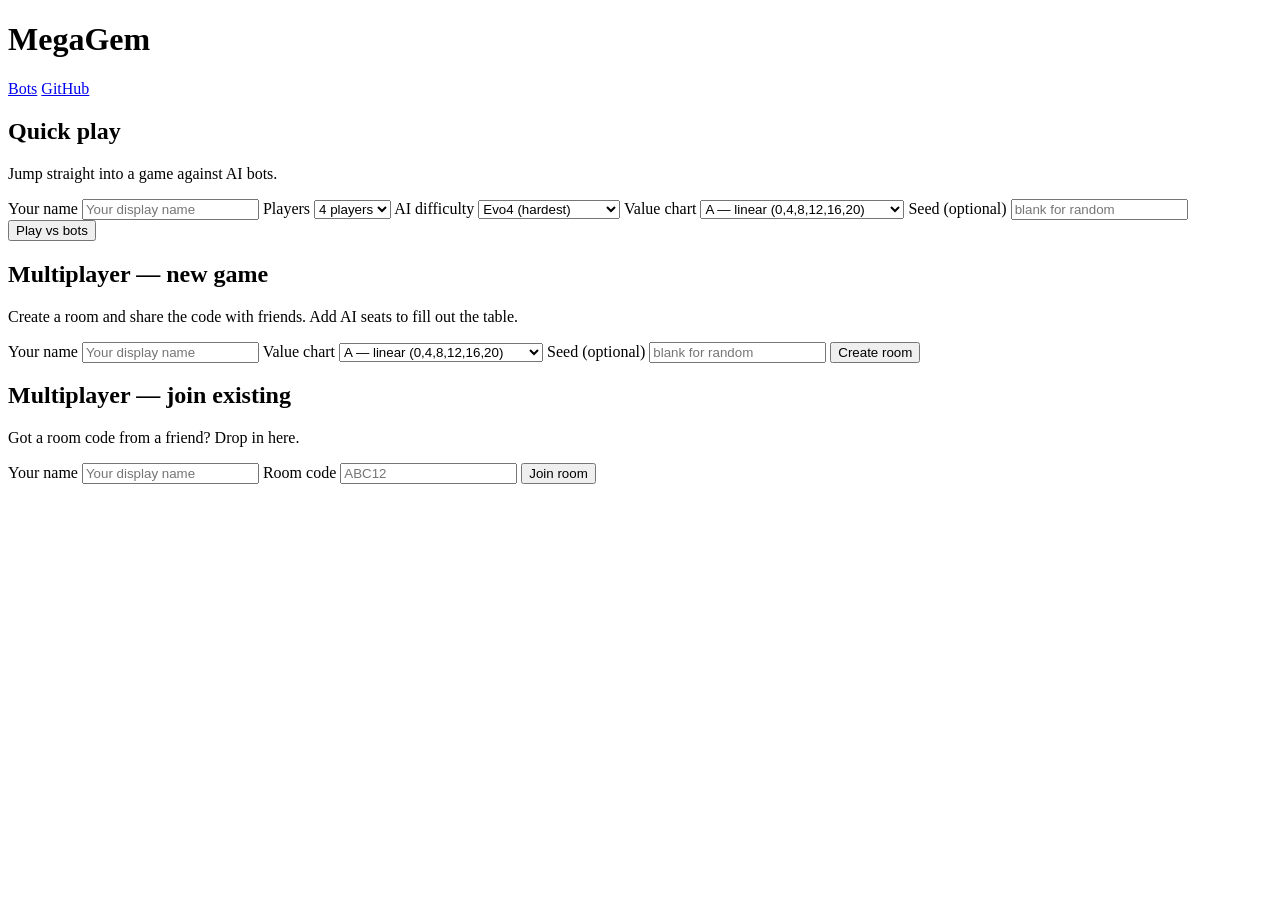
==== commit 4d86b60c: "Remove legacy evo bots from playable list and drop bot leaderboards Only Random, Heuristic, and Evo4" ====
--- a/web/index.html
+++ b/web/index.html
@@ -11,7 +11,6 @@
         <h1>MegaGem</h1>
         <div class="topbar-actions">
             <span id="conn-status" class="conn-status" hidden></span>
-            <button id="topbar-leaderboard" class="ghost">Leaderboards</button>
             <a href="/bots" class="ghost">Bots</a>
             <a href="https://github.com/Lachy-Dauth/mega-gem" class="ghost" target="_blank" rel="noopener">GitHub</a>
             <button id="leave" class="ghost" hidden>Leave room</button>
@@ -42,9 +41,6 @@
                     <select id="menu-ai-kind">
                         <option value="random">Random (very easy)</option>
                         <option value="heuristic">Heuristic (medium)</option>
-                        <option value="evolved">Evolved (hard)</option>
-                        <option value="evo2">Evo2 (harder)</option>
-                        <option value="evo3">Evo3 (very hard)</option>
                         <option value="evo4" selected>Evo4 (hardest)</option>
                     </select>
                 </label>
@@ -136,9 +132,6 @@
                         <select id="lobby-ai-kind">
                             <option value="random">Random (very easy)</option>
                             <option value="heuristic">Heuristic (medium)</option>
-                            <option value="evolved">Evolved (hard)</option>
-                            <option value="evo2">Evo2 (harder)</option>
-                            <option value="evo3">Evo3 (very hard)</option>
                             <option value="evo4" selected>Evo4 (hardest)</option>
                         </select>
                     </label>
@@ -229,26 +222,6 @@
             </div>
         </section>
 
-        <!-- ===================== LEADERBOARD ===================== -->
-        <section id="screen-leaderboard" class="screen" hidden>
-            <div class="card leaderboard-card">
-                <h2>Bot leaderboards</h2>
-                <p class="muted">
-                    Win rate of each AI bot across recorded multiplayer games
-                    where there was exactly one human seat. Updates whenever a
-                    game finishes on this server.
-                </p>
-                <div id="leaderboard-stats" class="muted leaderboard-stats"></div>
-                <div id="leaderboard-tables" class="leaderboard-tables">
-                    <p class="muted">Loading…</p>
-                </div>
-                <div class="row">
-                    <button id="leaderboard-refresh" class="secondary">Refresh</button>
-                    <button id="leaderboard-back" class="primary">Back</button>
-                </div>
-            </div>
-        </section>
-
         <!-- ===================== SCORES ===================== -->
         <section id="screen-end" class="screen" hidden>
             <div class="card">
